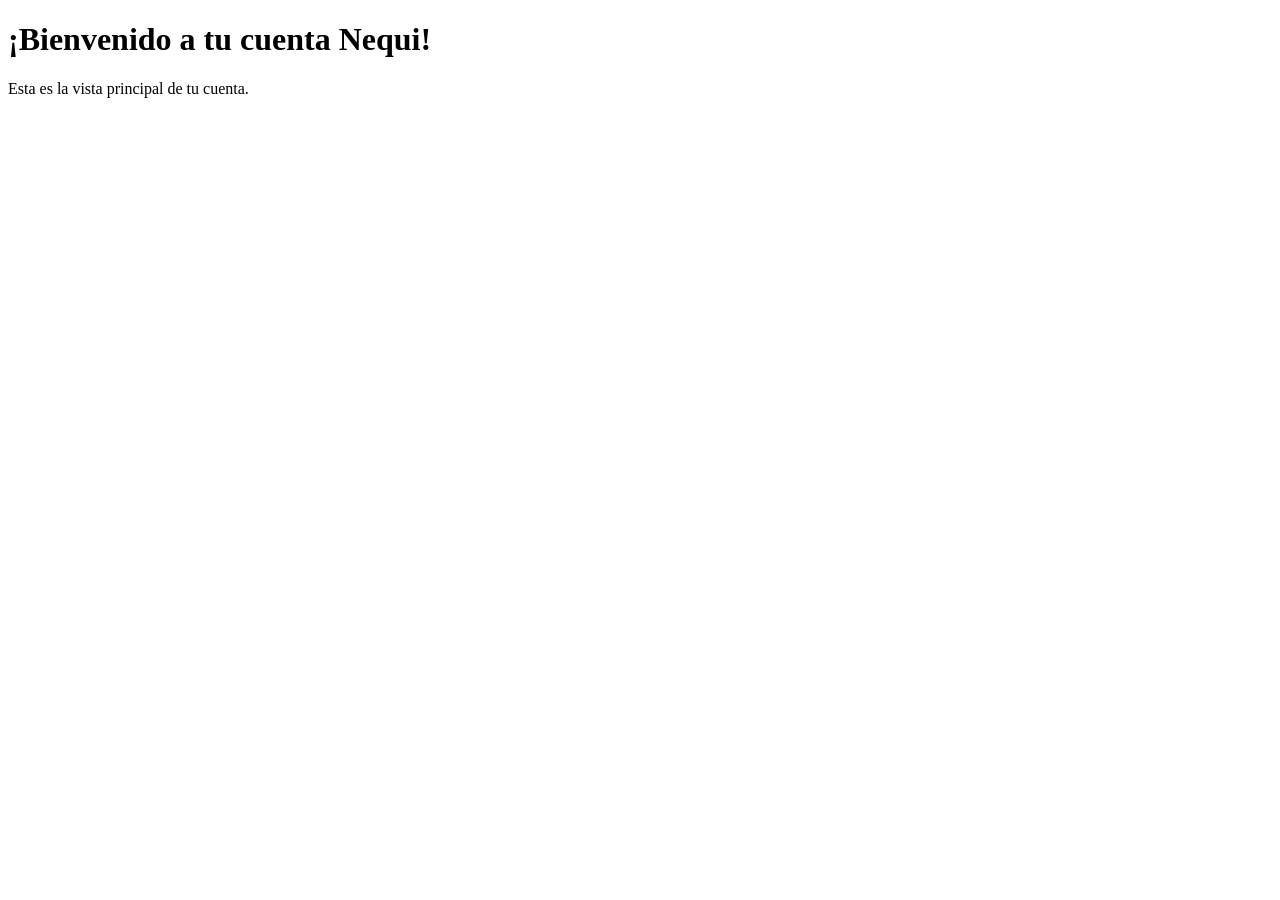
==== views/home.html @ 3f7d0dd9 "Carpetas nuevas agregadas, estilos para las primeras vistas creados" ====
<!DOCTYPE html>
<html lang="es">
<head>
  <meta charset="UTF-8">
  <meta name="viewport" content="width=device-width, initial-scale=1.0">
  <link rel="stylesheet" href="../css/style.css">
  <title>Home - Nequi Web</title>
</head>
<body>
  <div class="container">
    <h1>¡Bienvenido a tu cuenta Nequi!</h1>
    <p>Esta es la vista principal de tu cuenta.</p>
  </div>
</body>
</html>
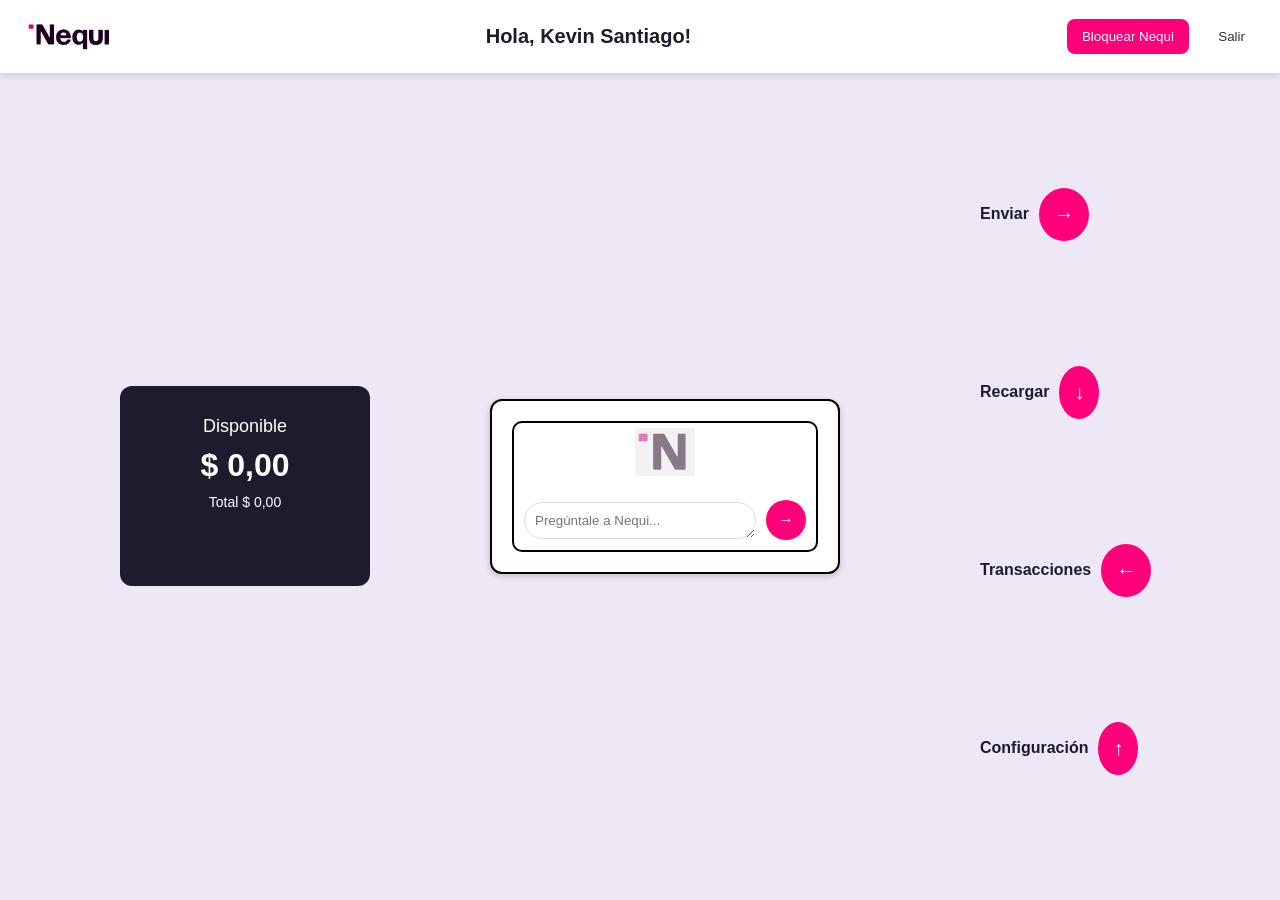
==== commit 0e440351: "New class HTML added, whic by the way belongs to the section of home, no fuctions yet but all styles" ====
--- a/views/home.html
+++ b/views/home.html
@@ -1,15 +1,77 @@
 <!DOCTYPE html>
 <html lang="es">
-<head>
-  <meta charset="UTF-8">
-  <meta name="viewport" content="width=device-width, initial-scale=1.0">
-  <link rel="stylesheet" href="../css/style.css">
-  <title>Home - Nequi Web</title>
-</head>
-<body>
-  <div class="container">
-    <h1>¡Bienvenido a tu cuenta Nequi!</h1>
-    <p>Esta es la vista principal de tu cuenta.</p>
-  </div>
-</body>
+  <head>
+    <meta charset="UTF-8" />
+    <meta name="viewport" content="width=device-width, initial-scale=1.0" />
+    <title>Nequi Interface</title>
+    <link rel="stylesheet" href="../css/home.css" />
+  </head>
+  <body>
+    <div class="container">
+      <!-- Barra superior -->
+      <header>
+        <div class="header-left">
+          <img src="../images/logo.png" alt="Logo Nequi" class="logo" />
+        </div>
+        <div class="header-center">
+          <h2>Hola, Kevin Santiago!</h2>
+        </div>
+        <div class="header-right">
+          <button class="block-btn">Bloquear Nequi</button>
+          <button class="exit-btn" onclick="location.href = '../index.html'">Salir</button>
+
+        </div>
+      </header>
+
+      <!-- Contenido principal -->
+      <main>
+        <!-- Balance Card -->
+        <div class="balance-card">
+          <p class="label">Disponible</p>
+          <h2 class="amount">$ 0,00</h2>
+          <p class="total">Total $ 0,00</p>
+        </div>
+
+        <!-- Chat Card -->
+        <!-- Chat Card -->
+        <div class="nequi-card">
+          <div class="chat-content">
+            <div class="chat-inner-box">
+              <img src="../images/logo_IA.png" alt="IA Logo" class="logoIA" />
+              <div class="chat-box">
+                <textarea
+                  class="chat-input"
+                  placeholder="Pregúntale a Nequi..."
+                  rows="1"
+                ></textarea>
+                <button class="send-btn">
+                  <span>&rarr;</span>
+                </button>
+              </div>
+            </div>
+          </div>
+        </div>
+      </main>
+
+      <!-- Barra lateral -->
+      <aside class="side-menu">
+        <div class="side-item">
+          <h3>Enviar</h3>
+          <button class="side-btn">&rarr;</button>
+        </div>
+        <div class="side-item">
+          <h3>Recargar</h3>
+          <button class="side-btn">&darr;</button>
+        </div>
+        <div class="side-item">
+          <h3>Transacciones</h3>
+          <button class="side-btn">&larr;</button>
+        </div>
+        <div class="side-item">
+          <h3>Configuración</h3>
+          <button class="side-btn">&uarr;</button>
+        </div>
+      </aside>
+    </div>
+  </body>
 </html>
--- a/css/home.css
+++ b/css/home.css
@@ -0,0 +1,187 @@
+/* Reset básico */
+* {
+  margin: 0;
+  padding: 0;
+  box-sizing: border-box;
+  font-family: Arial, sans-serif;
+}
+
+body {
+  background-color: #ede7f6;
+  color: #1f1b2d;
+}
+
+.container {
+  display: grid;
+  grid-template-rows: auto 1fr;
+  grid-template-columns: 3fr 1fr;
+  height: 100vh;
+  grid-template-areas:
+    "header header"
+    "main sidebar";
+}
+
+/* ---- Header ---- */
+header {
+  grid-area: header;
+  display: flex;
+  justify-content: space-between;
+  align-items: center;
+  padding: 15px 20px;
+  background: #fff;
+  box-shadow: 0px 4px 6px rgba(0, 0, 0, 0.1);
+}
+
+.logo {
+  width: 100px;
+}
+
+.header-center h2 {
+  font-size: 20px;
+  font-weight: bold;
+}
+
+.header-right button {
+  margin-left: 10px;
+  padding: 10px 15px;
+  border: none;
+  border-radius: 8px;
+  cursor: pointer;
+}
+
+.block-btn {
+  background-color: #ff007a;
+  color: #fff;
+}
+
+.exit-btn {
+  border: 1px solid #333;
+  background-color: #fff;
+  color: #333;
+}
+
+/* ---- Main Section ---- */
+main {
+  grid-area: main;
+  display: flex;
+  justify-content: space-evenly;
+  align-items: center;
+}
+
+.balance-card {
+  background-color: #1f1b2d;
+  color: white;
+  border-radius: 12px;
+  padding: 30px;
+  text-align: center;
+  width: 250px;
+  height: 200px;
+}
+
+.balance-card .label {
+  font-size: 18px;
+}
+
+.balance-card .amount {
+  font-size: 32px;
+  margin: 10px 0;
+}
+
+.balance-card .total {
+  font-size: 14px;
+}
+
+/* ---- Chat Box ---- */
+.nequi-card {
+  background: white;
+  border-radius: 12px;
+  box-shadow: 0px 2px 6px rgba(0, 0, 0, 0.2);
+  padding: 20px;
+  text-align: center;
+  width: 350px;
+  border: 2px solid #000;
+}
+
+.chat-content {
+  display: flex;
+  flex-direction: column;
+  align-items: center;
+}
+
+.logoIA {
+  width: 60px;
+  margin-bottom: 15px;
+}
+
+/* Relleno negro dentro del chat */
+.chat-inner-box {
+  border: 2px solid #000; /* Borde negro */
+  border-radius: 10px; /* Bordes redondeados */
+  padding: 5px; /* Espacio entre el borde y el contenido */
+  width: 100%; /* Abarca todo el ancho */
+  box-sizing: border-box; /* El borde y padding cuentan en el tamaño total */
+}
+
+.chat-box {
+  display: flex;
+  align-items: center;
+  width: 100%;
+  background: white; /* Fondo blanco dentro del cuadro negro */
+  border-radius: 10px; /* Bordes redondeados para armonizar */
+  padding: 5px; /* Espacio interior */
+}
+
+.chat-input {
+  flex: 1;
+  padding: 10px;
+  border: 1px solid #ddd;
+  border-radius: 20px;
+  outline: none;
+}
+
+.send-btn {
+  background-color: #ff007a;
+  color: white;
+  border: none;
+  width: 40px;
+  height: 40px;
+  margin-left: 10px;
+  border-radius: 50%;
+  cursor: pointer;
+  font-size: 16px;
+}
+
+/* ---- Sidebar ---- */
+.side-menu {
+  grid-area: sidebar;
+  display: flex;
+  flex-direction: column;
+  justify-content: space-evenly;
+  align-items: flex-start;
+  padding-left: 20px;
+}
+
+.side-item {
+  display: flex;
+  align-items: center;
+  margin-bottom: 10px;
+}
+
+.side-item h3 {
+  margin-right: 10px;
+  font-size: 16px;
+  font-weight: bold;
+}
+
+.side-btn {
+  background-color: #ff007a;
+  color: white;
+  border: none;
+  padding: 15px;
+  border-radius: 50%;
+  cursor: pointer;
+  font-size: 20px;
+  display: flex;
+  align-items: center;
+  justify-content: center;
+}
